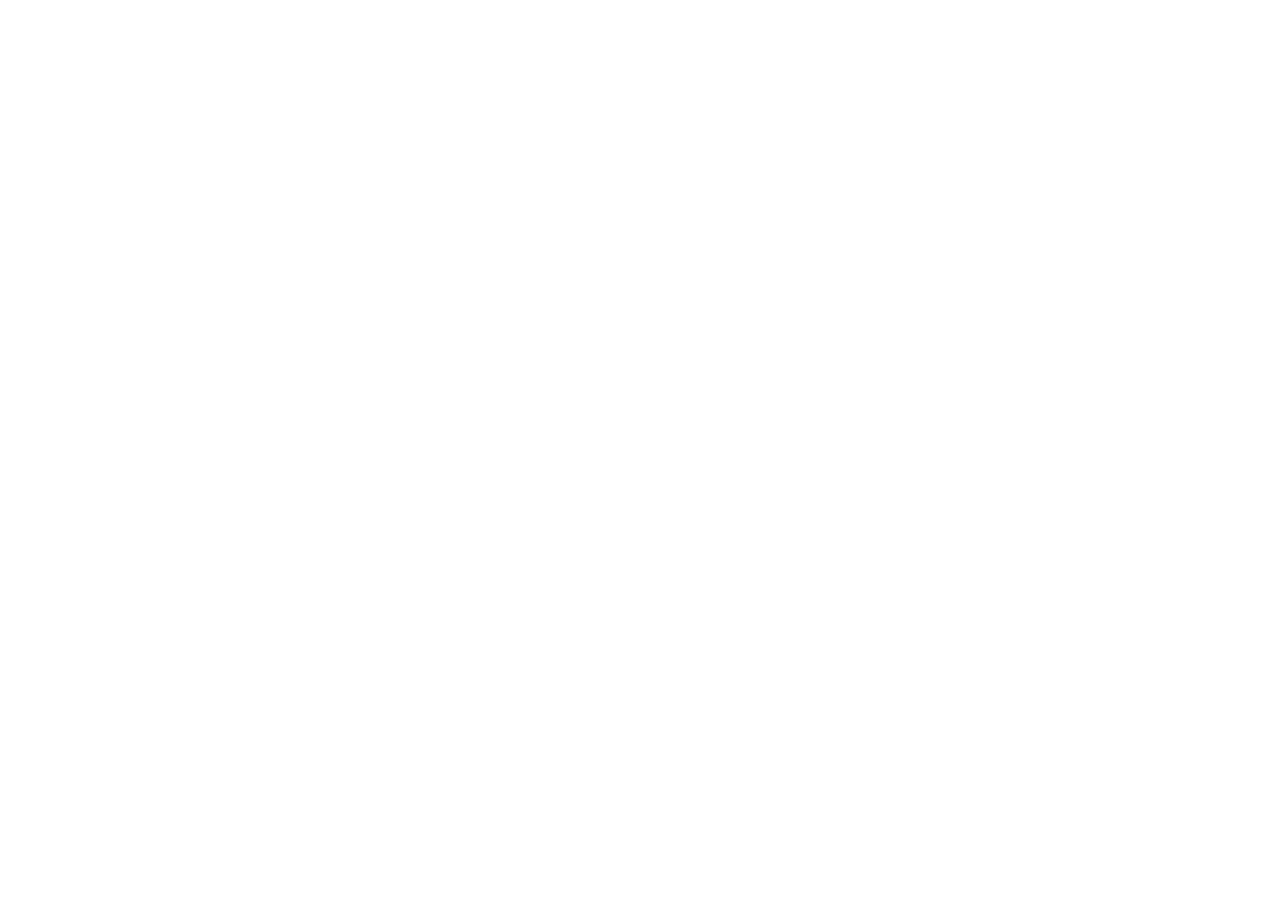
==== Name-Tag/index.html @ 39c6a771 "Adding html part" ====
<!DOCTYPE html>
<html lang="en">
<head>
    <meta charset="UTF-8">
    <meta name="viewport" content="width=device-width, initial-scale=1.0">
    <title>Name-Tag</title>
    <link rel="stylesheet" href="style.css">
</head>
<body>

    <template>
        <div class="container">
            <div class="heading">
                <div class="text">Hii</div>
                <div class="subtext">shubham</div>
            </div>
            <div class="name"></div>
            <div class="bottom"></div>
        </div>
    </template>
    <div class="wrapperr"></div>
    <script src="script.js"></script>
</body>
</html>
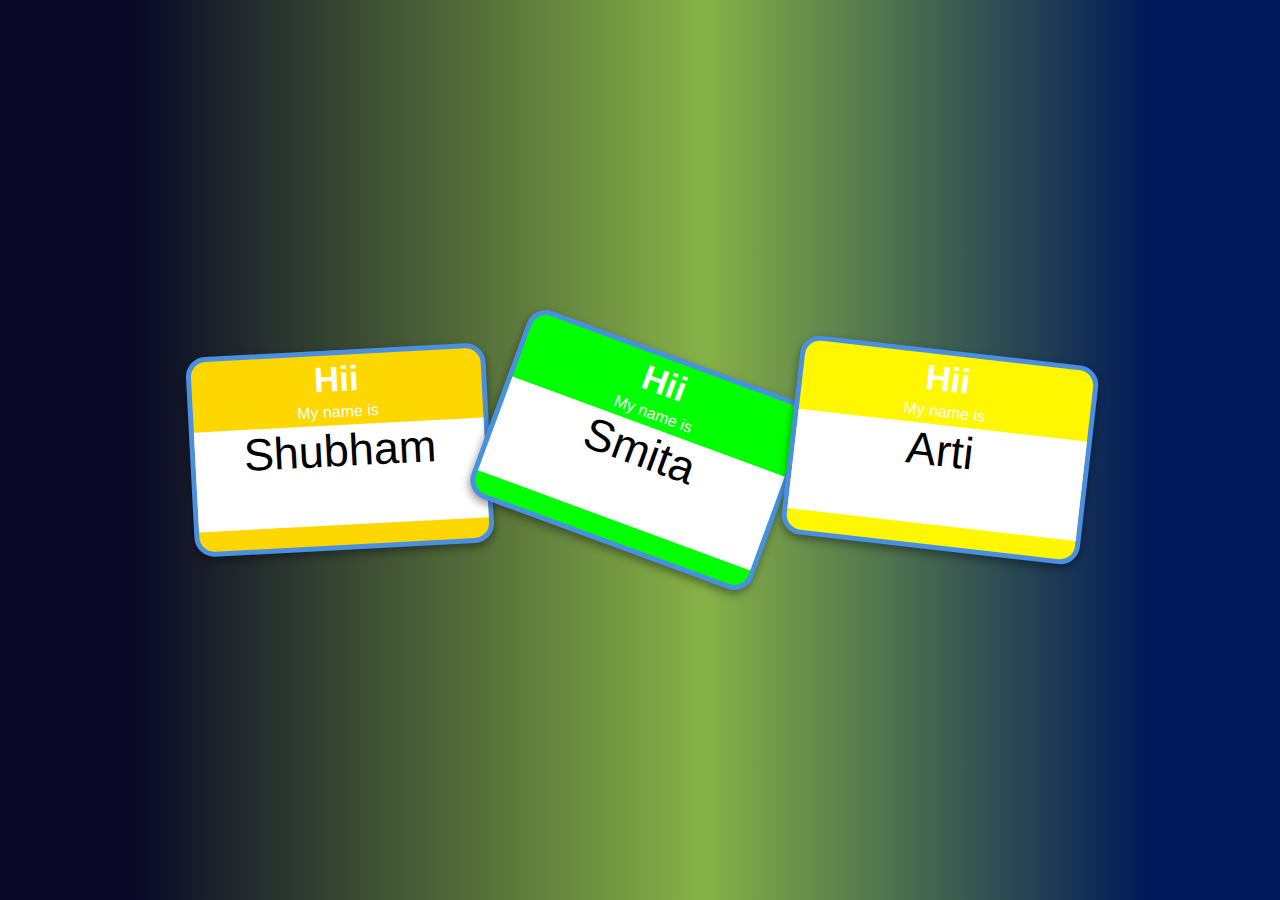
==== commit a7036bc5: "Sticker-Color" ====
--- a/Name-Tag/index.html
+++ b/Name-Tag/index.html
@@ -1,24 +1,27 @@
 <!DOCTYPE html>
 <html lang="en">
+
 <head>
     <meta charset="UTF-8">
     <meta name="viewport" content="width=device-width, initial-scale=1.0">
-    <title>Name-Tag</title>
+    <title>Sticker Generator</title>
     <link rel="stylesheet" href="style.css">
 </head>
+
 <body>
-
-    <template>
+    
+    <template class="template">
         <div class="container">
             <div class="heading">
                 <div class="text">Hii</div>
-                <div class="subtext">shubham</div>
+                <div class="subtext">My name is </div>
             </div>
             <div class="name"></div>
             <div class="bottom"></div>
         </div>
     </template>
-    <div class="wrapperr"></div>
+    <div class="wrapper"></div>
     <script src="script.js"></script>
 </body>
+
 </html>--- a/Name-Tag/style.css
+++ b/Name-Tag/style.css
@@ -0,0 +1,64 @@
+* {
+    box-sizing: border-box;
+    padding: 0;
+    margin: 0;
+    font-family: 'Gill Sans', 'Gill Sans MT', Calibri, 'Trebuchet MS', sans-serif;
+}
+
+body {
+    display: flex;
+    justify-content: center;
+    align-items: center;
+    min-height: 100vh;
+    background: linear-gradient(90deg, 
+            rgba(3, 2, 34, 0.982) 10%, 
+            rgb(135, 178, 71) 55%, 
+            rgba(0, 24, 89, 1) 90%);
+
+    overflow: hidden;
+}
+
+.wrapper{
+    text-align: center;
+
+}
+.container{
+    width:300px;
+    height: 200px;
+    display: inline-block;
+    border-radius: 20px;
+    border: 5px solid #4a90e2;
+    background:#87ceeb ;
+    box-shadow: 0px 4px 8px rgba(0,0,0,0.4);
+    transition: transform 0.3s ease-in-out,
+                background 0.3s ease-in-out,
+                box-shadow 0.3s ease-in-out;
+}
+
+ .text {
+    font-weight: 900;
+    font-size: 35px;
+    line-height: 48px;
+}
+.subText{
+    font-weight: 700;
+    font-size: 18px;
+    line-height: 15px;
+
+}
+.heading{
+    height: 70px;
+    color: #fff;
+    text-align: center;
+    vertical-align: top;
+
+}
+.name{
+    height: 100px;
+    background-color: #fff;
+    font-size: 45px;
+    text-align: center;
+    overflow: hidden;
+    max-width: 300px;
+    transition: background 0.3s ease-in-out;
+}
